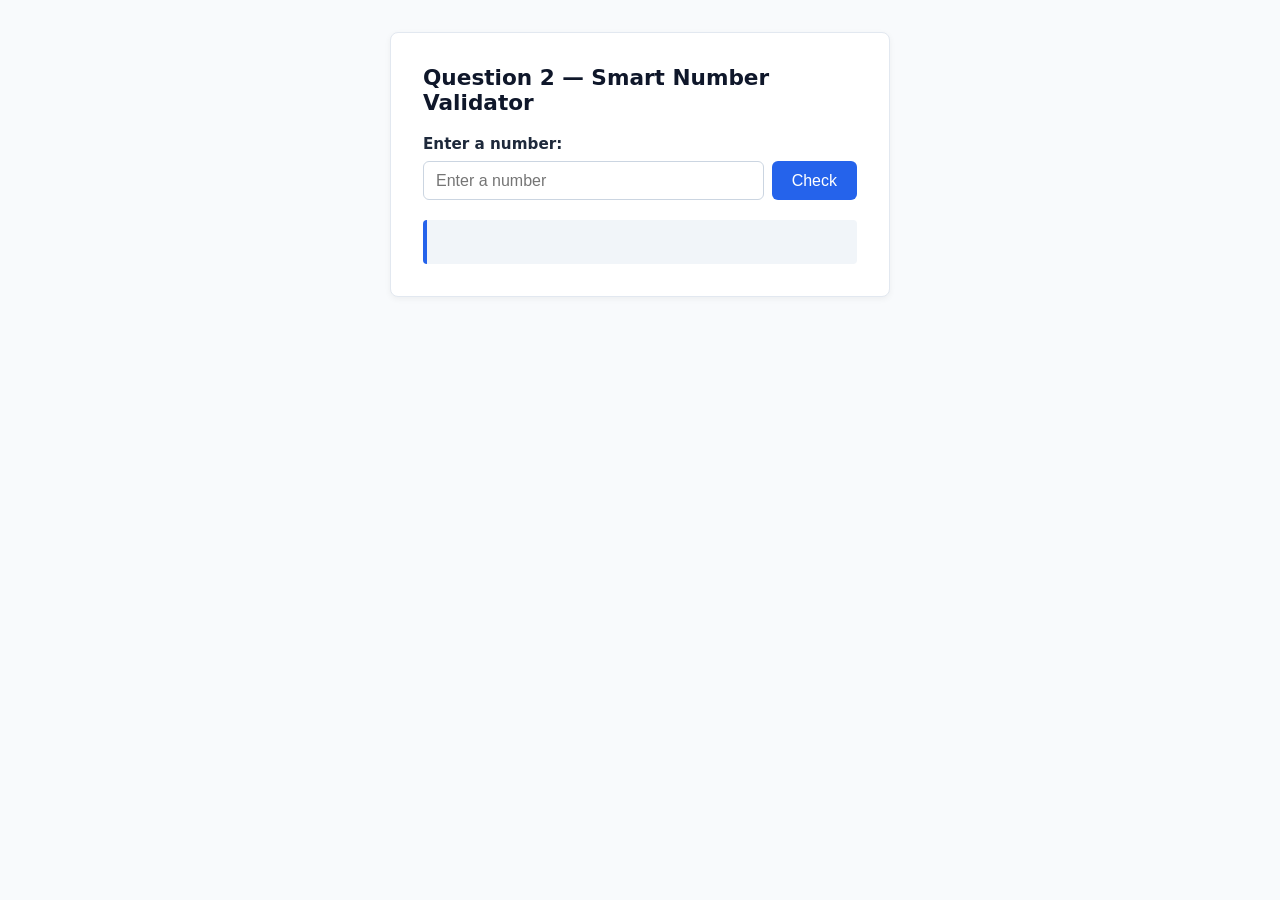
==== Q2/index.html @ ed8a3688 "Add files via upload" ====
<!DOCTYPE html>
<html lang="en">
<head>
  <meta charset="UTF-8">
  <meta name="viewport" content="width=device-width, initial-scale=1.0">
  <title>Lab 4a - Question 2: Smart Number Validator</title>
  <link rel="stylesheet" href="style.css">
  <script src="script.js" defer></script>
</head>
<body>
  <main class="container">
    <h1>Question 2 — Smart Number Validator</h1>
    <div class="input-group">
      <label for="userInput">Enter a number:</label>
      <div class="controls">
        <input type="text" id="userInput" placeholder="Enter a number">
        <button id="checkBtn" type="button">Check</button>
      </div>
    </div>
    <p id="result" role="status" aria-live="polite"></p>
  </main>
</body>
</html>
---- Q2/style.css ----
* {
  box-sizing: border-box;
}

body {
  font-family: system-ui, -apple-system, BlinkMacSystemFont, "Segoe UI", Roboto, sans-serif;
  background-color: #f8fafc;
  color: #1e293b;
  margin: 0;
  padding: 2rem;
  display: flex;
  justify-content: center;
}

.container {
  background: #ffffff;
  border: 1px solid #e2e8f0;
  border-radius: 8px;
  padding: 2rem;
  max-width: 500px;
  width: 100%;
  box-shadow: 0 2px 6px rgba(0, 0, 0, 0.05);
}

h1 {
  font-size: 1.35rem;
  margin-top: 0;
  margin-bottom: 1.25rem;
  color: #0f172a;
}

.input-group {
  display: flex;
  flex-direction: column;
  gap: 0.5rem;
}

label {
  font-weight: 600;
  font-size: 0.95rem;
}

.controls {
  display: flex;
  gap: 0.5rem;
}

input[type="text"] {
  flex: 1;
  padding: 0.6rem 0.75rem;
  font-size: 1rem;
  border: 1px solid #cbd5e1;
  border-radius: 6px;
}

input[type="text"]:focus {
  outline: 2px solid #2563eb;
  border-color: #2563eb;
}

button {
  background-color: #2563eb;
  color: #ffffff;
  border: none;
  border-radius: 6px;
  padding: 0.6rem 1.25rem;
  font-size: 1rem;
  font-weight: 500;
  cursor: pointer;
  transition: background-color 0.15s ease;
}

button:hover {
  background-color: #1d4ed8;
}

button:focus-visible {
  outline: 3px solid #93c5fd;
  outline-offset: 2px;
}

#result {
  margin-top: 1.25rem;
  margin-bottom: 0;
  padding: 0.85rem 1rem;
  background-color: #f1f5f9;
  border-left: 4px solid #2563eb;
  border-radius: 4px;
  min-height: 2.75rem;
  font-weight: 500;
}
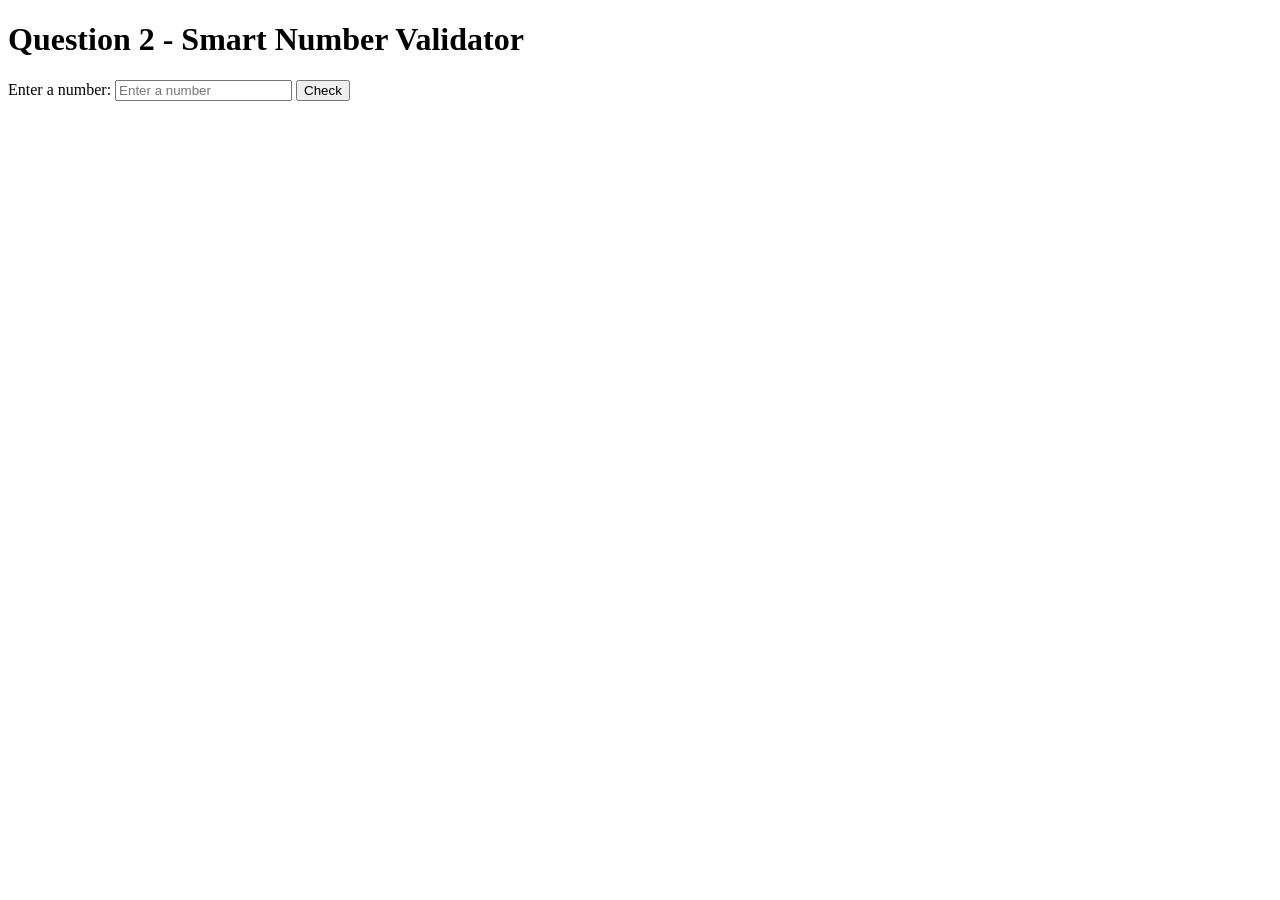
==== commit 88cdaa8f: "Refactor HTML structure for Smart Number Validator Updated the structure of the HTML document by rem" ====
--- a/Q2/index.html
+++ b/Q2/index.html
@@ -2,22 +2,14 @@
 <html lang="en">
 <head>
   <meta charset="UTF-8">
-  <meta name="viewport" content="width=device-width, initial-scale=1.0">
-  <title>Lab 4a - Question 2: Smart Number Validator</title>
-  <link rel="stylesheet" href="style.css">
+  <title>Question 2 - Smart Number Validator</title>
   <script src="script.js" defer></script>
 </head>
 <body>
-  <main class="container">
-    <h1>Question 2 — Smart Number Validator</h1>
-    <div class="input-group">
-      <label for="userInput">Enter a number:</label>
-      <div class="controls">
-        <input type="text" id="userInput" placeholder="Enter a number">
-        <button id="checkBtn" type="button">Check</button>
-      </div>
-    </div>
-    <p id="result" role="status" aria-live="polite"></p>
-  </main>
+  <h1>Question 2 - Smart Number Validator</h1>
+  <label for="userInput">Enter a number:</label>
+  <input type="text" id="userInput" placeholder="Enter a number">
+  <button id="checkBtn" type="button">Check</button>
+  <p id="result" role="status" aria-live="polite"></p>
 </body>
 </html>
